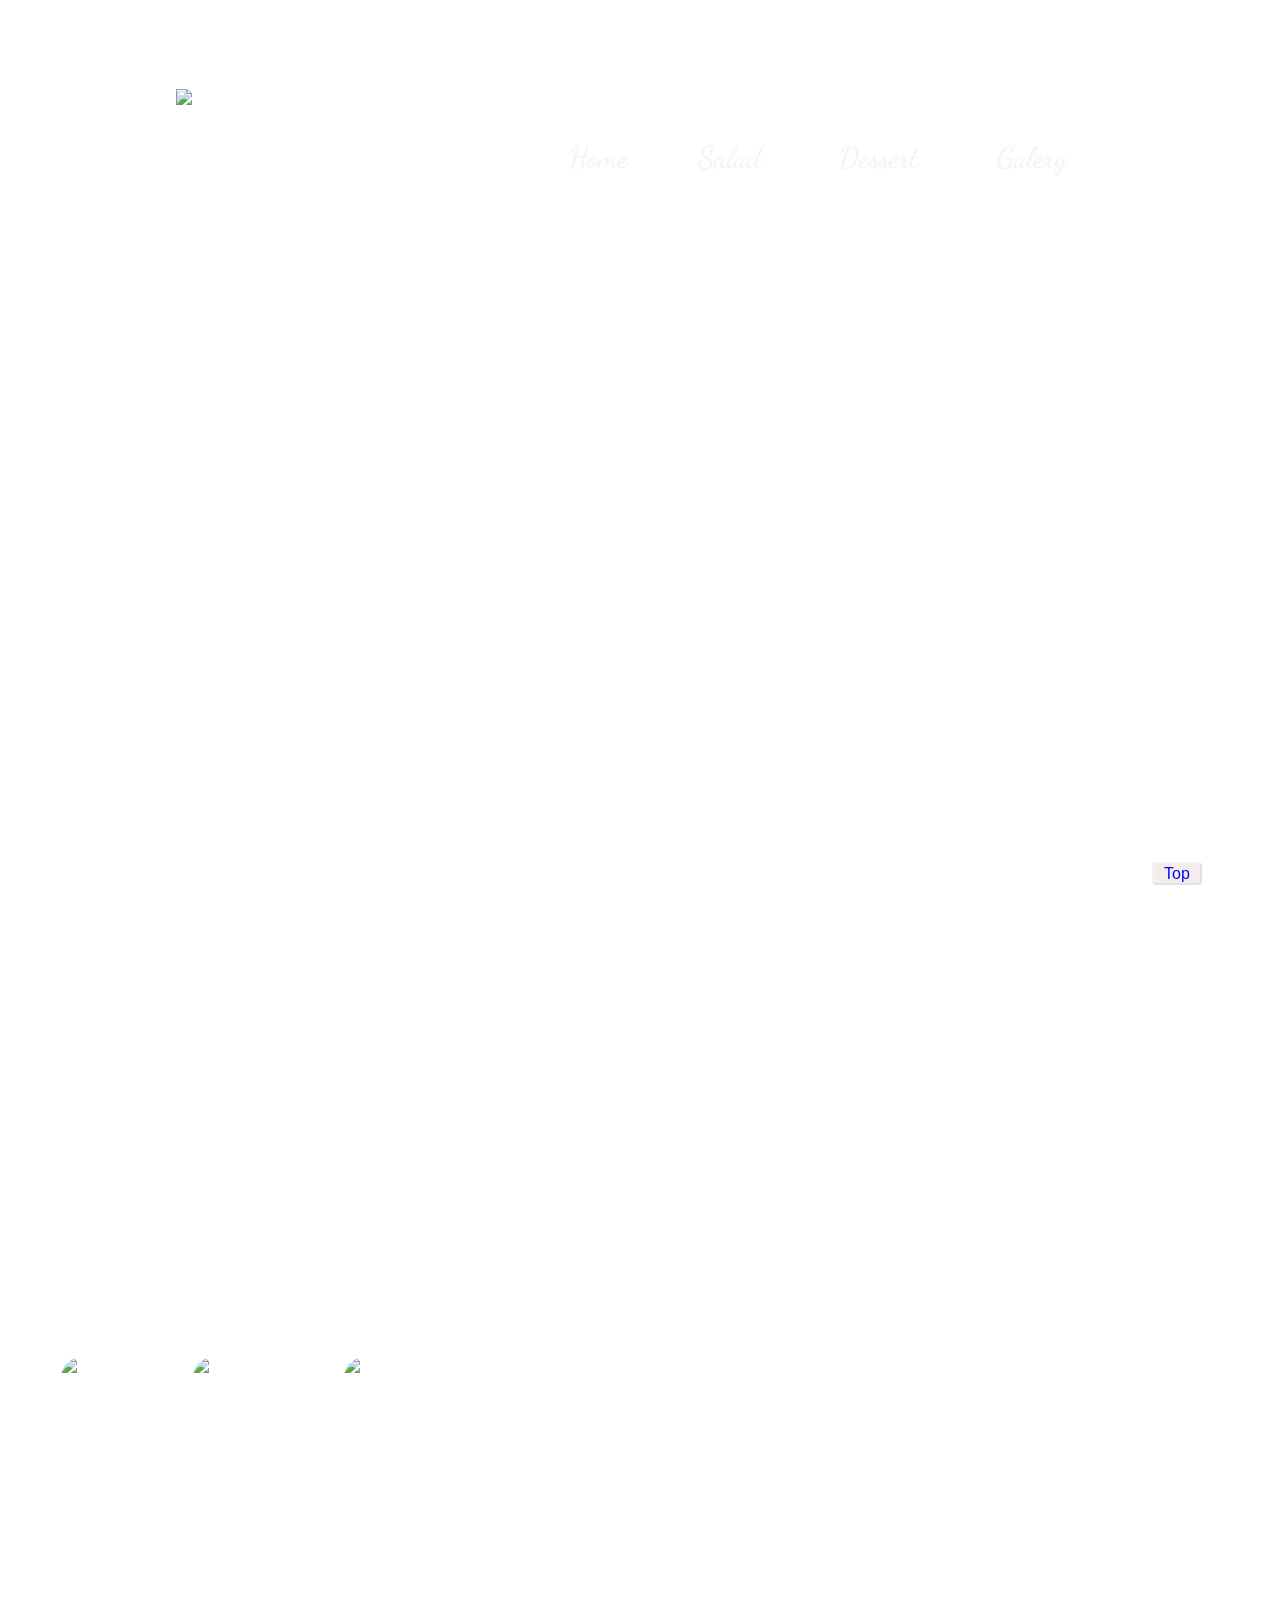
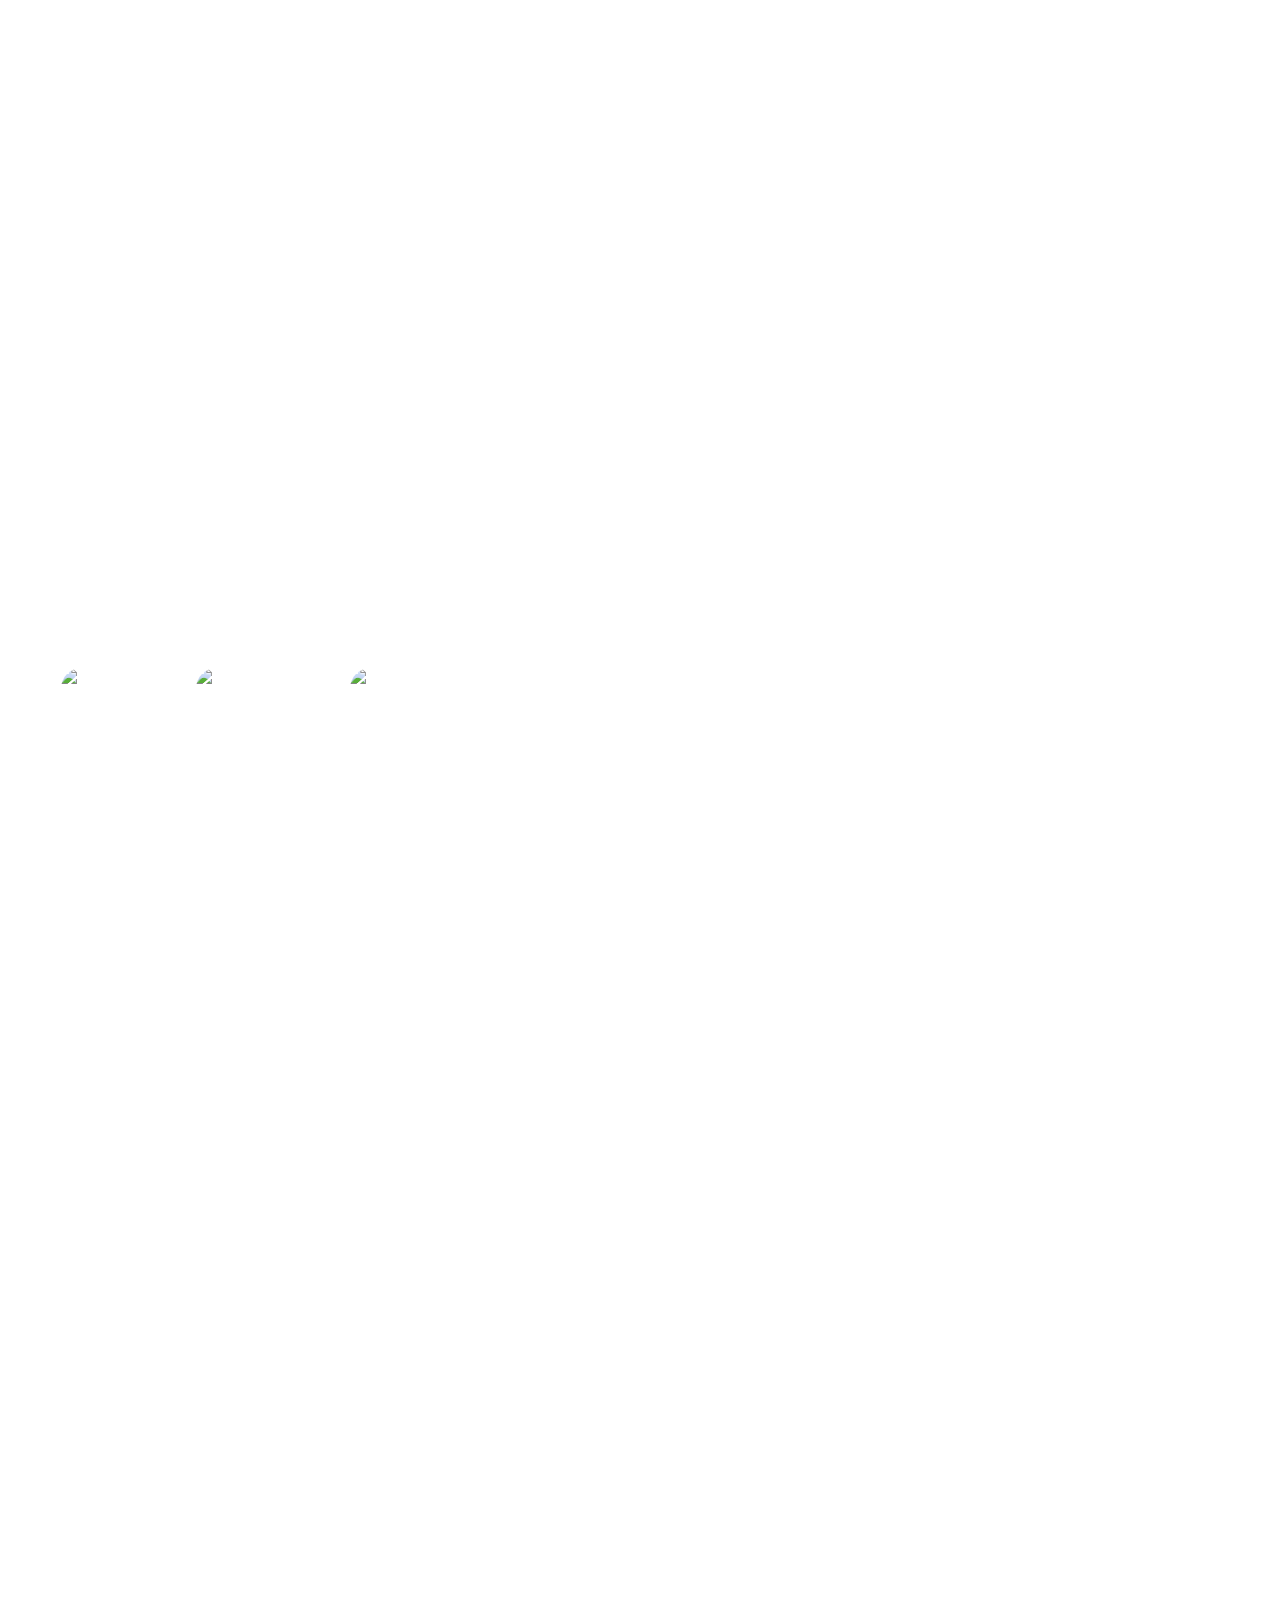
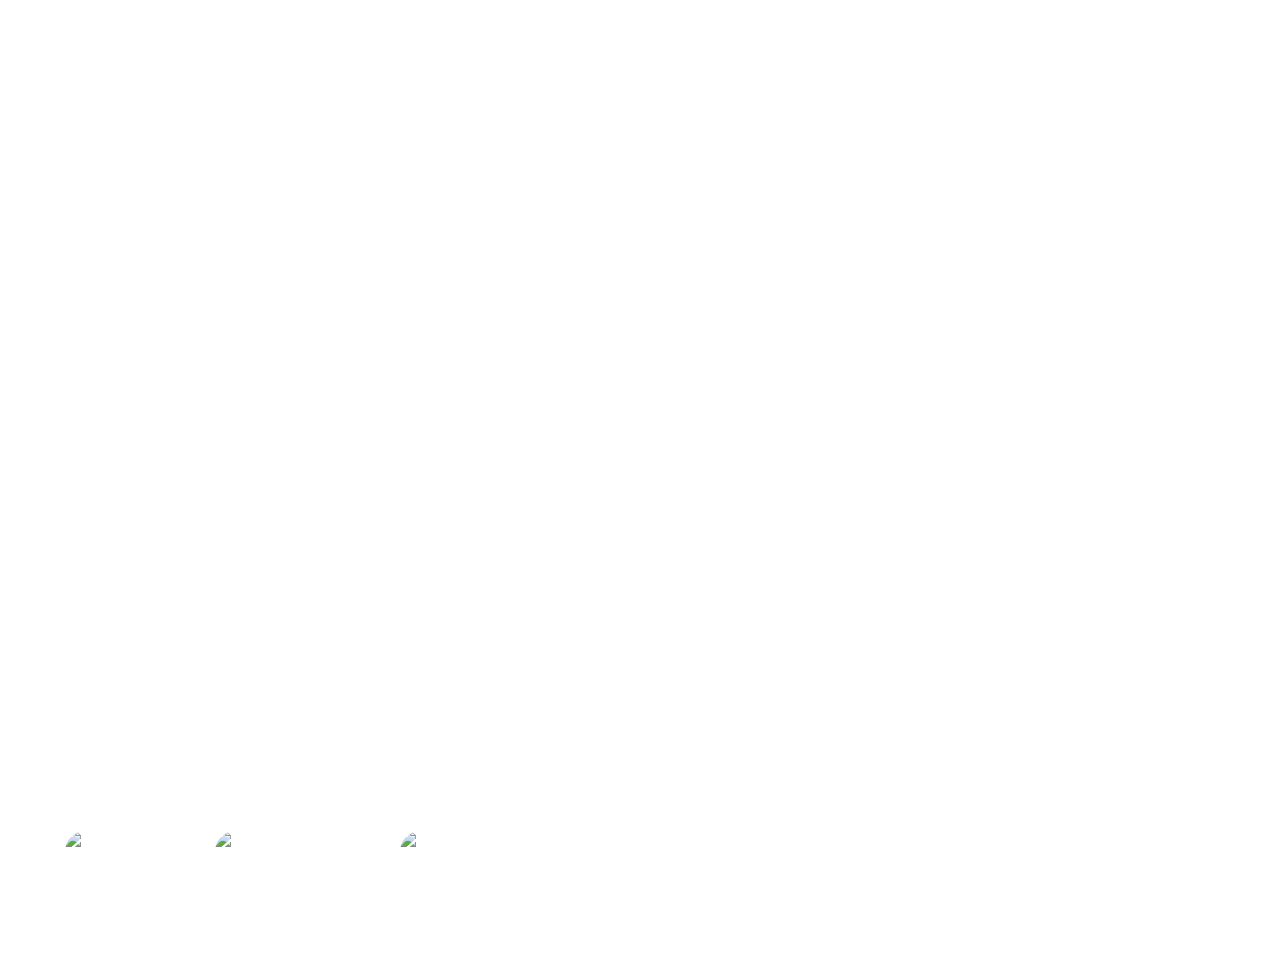
==== dessert.html @ 9b910baf "Add files via upload" ====
<!DOCTYPE html>
<html lang="en">
<head>
    <meta charset="UTF-8">
    <link rel="stylesheet" href="style.css">
    <title>Dessert</title>
</head>
<body class="dessert">
<header>
    <img class="logo" src="logo_small.png" alt="logo">
    <!-- navbar -->
    <div>
        <ul class="nav_links">
        <li><a href="index.html">Home</a>
        <li><a href="salad.html">Salad</a></li>
        <li><a href="dessert.html">Dessert</a></li>
        <li><a href="galery.html">Galery</a></li>
    </ul>
</div>
</header>
<h2 class="title">Dessert</h2>
<div class="name"><strong>Fudgy Brownies</strong></div>

<div>A recipe for decadent fudgy brownies that deliver intense cocoa flavor in every bite! 
    Your friends and family will be demanding you make these again!</div>

<br>
<div>Ingredients:</div>
<ul>
    <li>5 ounces bittersweet chocolate, chopped</li>
    <li>2 ounces unsweetened chocolate, chopped</li>
    <li>8 tablespoons unsalted butter, cut into 8 pieces</li>
    <li>3 tablespoons unsweetened cocoa powder</li>
    <li>1 ¼ cups granulated sugar</li>
    <li>3 large eggs</li>
    <li>2 teaspoons vanilla extract</li>
    <li>½ teaspoon kosher salt</li>
    <li>1 cup all-purpose flour</li></ul>
    <ul>

<div>Instruction</div>
<ol>
    <li>Set the oven rack to the middle position. Preheat to 350ºF (177ºC).</li>
    <li>In an 8 by 8-inch square pan, place two 8-inch wide pieces of foil in the pan perpendicular to each other to create a sling. 
        Press down on the sides and corners to ensure that the foil is flush with the pan. There should be some overhang on the sides.</li>
        
    <li>IGrease the foil with cooking spray.</li>
    <li>In a small bowl, heat the bittersweet and unsweetened chocolate for 2 minutes in the microwave on 50% power. This will just begin to melt the chocolate.</li>
    <li>Add slices of butter to the chocolate, stir to roughly combine.</li>
    <li>Microwave at 50% power in 30-seconds increments, stirring after each duration until the mixture is completely melted and combines. About 1 ½ to 2 minutes.</li>
    <li>Whisk the cocoa powder into the chocolate mixture until smooth.</li>
    <li>Allow the chocolate mixture to cool to 95ºF (35ºC) and below to prevent the eggs from curdling.</li>
    <li>In a large bowl whisk together the sugar, eggs, vanilla, and salt until combined and smooth.</li>
    <li>Whisk in the cooled chocolate mixture into the sugar mixture.</li>
    <li>Gently fold the flour into the sugar mixture until no flour pockets remain, do not overmix the batter.</li>
    <li>Evenly spread the brownie batter into the greased baking pan.</li>
    <li>Bake until a toothpick inserted into the center comes out with just a few crumbs attached, 30 to 35 minutes. Rotate the pan halfway through baking.</li>
    <li>Completely cool the brownies inside the pan placed on a wire rack, about 1 ½ to 2 hours.</li>
    <li>Use the foil sling to carefully lift and remove the brownie from the tray. Discard the foil and cut 16 individual pieces.</li>
</ol>

<img class="img" src="images/fudgy-brownies-1.png" width="350" height="350" alt="brownie">
<img class="img" src="images/fudgy-brownies.png" width="350" height="350" alt="brownie 1">
<img class="img" src="images/fudgy-brownies-12.png" width="350" height="350" alt="brownie 2">
<div class="name"><strong>Mini Tiramisu Trifles</strong></div>

<div>Mini Tiramisu Trifles with a layer of mascarpone cheese, ladyfingers and espresso! A delicious, 
    easy & fun way to enjoy tiramisu & trifle at the same time!</div>

<br>
<div>Ingredients:</div>
<ul>
    <li>20 oz (565g) mascarpone cheese</li>
    <li>3 tbsp (39g) sugar</li>
    <li>1 cup (240ml) heavy whipping cream, cold</li>
    <li>1/2 cup (58g) powdered sugar</li>
    <li>1 tsp vanilla extract</li>
    <li>3/4 cup (180ml) hot water</li>
    <li>3 tbsp (45ml) instant espresso powder</li>
    <li>3 tbsp (39g) sugar</li>
    <li>36 lady fingers</li>
    <li>1/2 cup (120ml) heavy whipping cream</li>
    <li>1/4 cup (29g) powdered sugar</li>
    <li>2 tbsp (30ml) kahlua</li>
</ul>
    

<div>Instruction</div>
<ol>
    <li>Mix mascarpone cheese and sugar together until combined. Do not over mix or the mascarpone cheese can thin out. Set aside.</li>
    <li>IIn another bowl, add the heavy whipping cream, powdered sugar and vanilla extract and whip until stiff peaks form.</li>
        
    <li>Carefully fold the whipped cream into the mascarpone cheese mixture. Set aside.</li>
    <li>In another bowl, combine the hot water, espresso powder and sugar.</li>
    <li>To layer the trifles, dip the ladyfingers into the espresso mixture one at a time and place into the bottom of the trifle cup. 
        Use two to three ladyfingers and break into pieces as needed so they fit in the cup and create a full layer.</li>
    <li>Pipe or spoon a layer of mascarpone filling on top of the ladyfingers.</li>
    <li>Repeat another layer of ladyfingers and mascarpone filling.</li>
    <li>After completing the trifles, make the whipped cream.</li>
    <li>Add the heavy whipping cream, powdered sugar and kahlua to a large mixer bowl and whip until stiff peaks form.</li>
    <li>Pipe a swirl of whipped cream on top of each trifle, then sprinkle with cocoa powder, if desired.</li>
    <li> Refrigerate trifles until ready to serve. Trifles are best for 2-3 days.</li>
    
</ol>
<img class="img" src="lady.jpg" width="350" height="350"alt="tiramisu">
<img class="img" src="t2.jpg" width="350" height="350"alt="tiramisu 1">
<img class="img" src="tiramisuu.jpg" width="350" height="350" alt="tiramisu 2">



<div class="name"><strong>Strawberry Crepes</strong></div>

<div>Easy to make strawberry crepes served with a fresh compote sauce and paired with a generous helping of homemade whipped cream.</div>

<br>
<div>Ingredients:</div>
<div>Crepes</div>
<ul>
    <li>1 cup all-purpose flour</li>
    <li>1 tablespoon granulated sugar</li>
    <li>⅛ teaspoon kosher salt, or table salt</li>
    <li>2 large eggs</li>
    <li>¾ cup whole milk</li>
    <li>¾ cup water, room temperature, divided</li>
    <li>1 teaspoon vanilla extract</li>
    <li>2 tablespoons unsalted butter, plus more for cooking</li>
    <li>½ teaspoon kosher salt</li>
    <ul>
<div>Strawberry Sauce</div>
<ul>
    <li>4 cups strawberries, fresh or frozen</li>
    <li>¼ cup orange juice</li>
    <li>¼ cup granulated sugar</li>
</ul>
<div>Whipped Cream</div>
<ul>
    <li>1 ½ cups heavy cream</li>
    <li>6 tablespoons powdered sugar</li>
    <li>¾ teaspoon vanilla extract</li>
    <li>mint leaves, for garnish</li>
    <li>powdered sugar, for dusting</li>
</ul>
<div>Instruction</div>
<ol>
    <li>In a medium bowl, whisk together the flour, sugar, and salt.</li>
    <li>In a separate medium bowl, whisk the eggs. Add the milk, ½ cup water, and vanilla extract, whisk to combine.</li>
    <li>Microwave the 2 tablespoons of butter on high power in 30-second intervals until just melted, 
        stirring to dissolve any pieces. It should not be above 140ºF (60ºC) when added to the batter, or the eggs will curdle.</li>
    <li>Make a well in the flour mixture. Add the melted butter. Gradually add the liquid egg mixture, constantly whisking until a smooth batter forms. 
        Alternatively, in a blender, add the eggs, milk, ½ cup water, flour, salt, and melted butter. Blend on medium speed until smooth, about 40 to 45 seconds.</li>
    <li>Strain the batter into a medium bowl to remove any clumps. Cover and refrigerate for 1 hour.</li>
    <li>Once the batter has chilled, whisk in about ¼ cup of water to thin out the consistency. It should be similar to cream in texture.</li>
    <li>Heat a 10-inch nonstick skillet over medium heat for 1 minute. Add ½ teaspoon butter, swirling to coat the pan. When melted, wipe the excess with a paper towel.
        There should be a thin film left in the pan.</li>
    <li>Add a ¼ cup (60ml) of the batter to the 6 o’clock position of the skillet. Moving quickly, lift the skillet, tilt it slightly to spread the batter, and 
        then swirl the skillet several times in a circular motion to evenly cover the entire bottom. Fill any holes with batter as needed.</li>
    <li>Place the pan back over the heat. Cook until the edges pull away from the skillet and lightly brown underneath, about 45 seconds to 1 minute. Use a spatula to loosen from the pan,
        use either your fingers or spatula to flip over and cook until the bottom sets, about 10 to 30 seconds. Transfer the crepe onto a plate.</li>
    <li>Stack the crepes on top of each other to keep warm while making the next batch, loosely covered with foil. Cook the remaining batter, wiping the pan clean and adding a thin layer 
        of butter onto the pan between each crepe</li>
</ol>
<div>Strawberry Sauce</div>
<ol>
    <li>For fresh strawberries, remove the stems and cut them in half. Cut into smaller pieces if you don’t have a masher. Place the berries, orange juice, and granulated sugar in a medium saucepan over medium heat.</li>
    <li>When the mixture starts to bubble, reduce the heat to medium-low and use a potato masher to break down the pieces.</li>
    <li>Continue to cook over medium-low heat, mashing every few minutes, until a slightly chunky consistency is reached, about 10 to 15 minutes. Reduce the heat if needed to maintain a simmer.</li>
    <li>Turn off the heat and check the sweetness. Add more sugar to taste. Allow it to cool down until warm before adding to crepes.</li>
</ol>
<div>Whipped Cream</div>
<ol>
    <li>Refrigerate a large metal bowl and whisk for 15 minutes before making the whipped cream to help it whip faster. This step can be skipped, but the process may take slightly longer.</li>
    <li>Add the heavy cream, powdered sugar, and vanilla to the bowl. Slightly tilt the bowl and vigorously whisk until the desired peak stiffness is reached. The consistency should be smooth with no lumps or graininess.</li>
</ol>
<div>To Serve</div>
<div>Add a few dollops of whipped cream over half of the crepe. Spread about ⅓ cup of the strawberry sauce on top. Fold the crepe in half, then fold in half again to create a fan shape. Dust with powdered sugar, garnish with fresh mint and serve immediately.</div>
<img class="img" src="pancakes.jpg" width="350" height="350"alt="pancakes">
<img class="img" src="images/strawberry-crepes-5.png" width="350" height="350" alt="gpancakes 1">
<img class="img" src="images/strawberry-crepes.png" width="350" height="350" alt="pancakes 2">
<button id="myBtn"><a href="#top">Top</a></button>
</body>
</html>
---- style.css ----
@import url('https://fonts.googleapis.com/css2?family=Dancing+Script&display=swap');
/* font-family: 'Dancing Script', cursive; */
/* font-family: 'Barlow Condensed', sans-serif;  */
@import url('https://fonts.googleapis.com/css2?family=Urbanist:ital,wght@1,100&display=swap');
/* font-family: 'Urbanist', sans-serif; */
@import url('https://fonts.googleapis.com/css2?family=Open+Sans+Condensed:ital,wght@1,300&family=Urbanist:ital,wght@1,100&display=swap');
/* font-family: 'Open Sans Condensed', sans-serif; */
/* font-family: 'Urbanist', sans-serif; */
/* @import url('https://fonts.googleapis.com/css2?family=Rajdhani:wght@500&display=swap'); */
/* font-family: 'Rajdhani', sans-serif; */
@import url('https://fonts.googleapis.com/css2?family=Rajdhani:wght@600&display=swap');
/* font-family: 'Rajdhani', sans-serif; */
*{
    margin: 0 px;
    padding: 2px;
    box-sizing: border-box;

    
    
}

.logo{
    height: 140px;
    width: 250px;
    cursor: pointer;
    margin-right:auto;
    

}
li,a{
    font-weight: 500;
    font-size: 16px;
    text-decoration: none;
}
header{
    display: flex;
    justify-content: flex-end;
    align-items: center;
    padding: 30px 10%;
    font-family: 'Dancing Script', cursive;
    
    
    
    
}
.nav_links{
    list-style: none;
    
    

}
.nav_links li{
    display: inline-block;
    padding: 0px 33px;
    
    
}
.nav_links li a{
    transition: all 0.3s case 0s;
    font-size: 30px;
    color: rgb(247, 243, 244);
    font-family: 'Dancing Script', cursive;
}

.nav_links li a:hover{
    color: #e43a1c;
}


.quote{
    color:white;
    width: 50%;
    height: 20%;      
    margin-top: 2%;
    font-size: 50px;
    font-family: 'Dancing Script', cursive;
}
.color{
    color: white;
    font-family: 'Dancing Script', cursive;
}

.title{
    font-family: 'Dancing Script', cursive;
    


}
.home{
    width: 100%;
    height: 100%;
    background: url(green.jpg) no-repeat center center fixed;
    background-size: cover;
    
    -webkit-background-size: cover;
    -moz-background-size: cover;
    -o-background-size: cover;
    background-size: cover;


}
.salad {
    font-family: 'Rajdhani', sans-serif;
    color: white;
    font-size: xx-large;
    /* background-color: teal; */
    margin: 50px;
    padding: 5px; 
    background: url(thumb2-4k-brown-wooden-texture-close-up-wooden-textures-brown-backgrounds.jpg)no-repeat center center fixed;
    background-size: cover;
    
    -webkit-background-size: cover;
    -moz-background-size: cover;
    -o-background-size: cover;
    background-size: cover;
    

}
.dessert{
    font-family: 'Rajdhani', sans-serif;
    color: white;
    font-size: xx-large;
    /* background-color: teal; */
    margin: 50px;
    padding: 5px;  
    background: url(thumb2-4k-brown-wooden-texture-close-up-wooden-textures-brown-backgrounds.jpg)no-repeat center center fixed;
    background-size: cover;
    
    -webkit-background-size: cover;
    -moz-background-size: cover;
    -o-background-size: cover;
    background-size: cover; 
}


.name{
    text-decoration: underline ;
}

#myBtn {
    position: fixed;
    bottom: 15px;
    float: right;
    right: 18.5%;
    left: 90%;
    max-width: 50px;
    width: 100%;
    font-size: 12px;
    border-color: rgba(253, 253, 253, 0.2);
    background-color: rgb(245, 237, 237);
    padding: .5px;
    border-radius: 4px;

}
/*On Hover Color Change*/
#myBtn:hover {
    background-color: #e43a1c;
}

.img{
    border-radius: 50px;
}
.top{
margin-left: 60%;
}
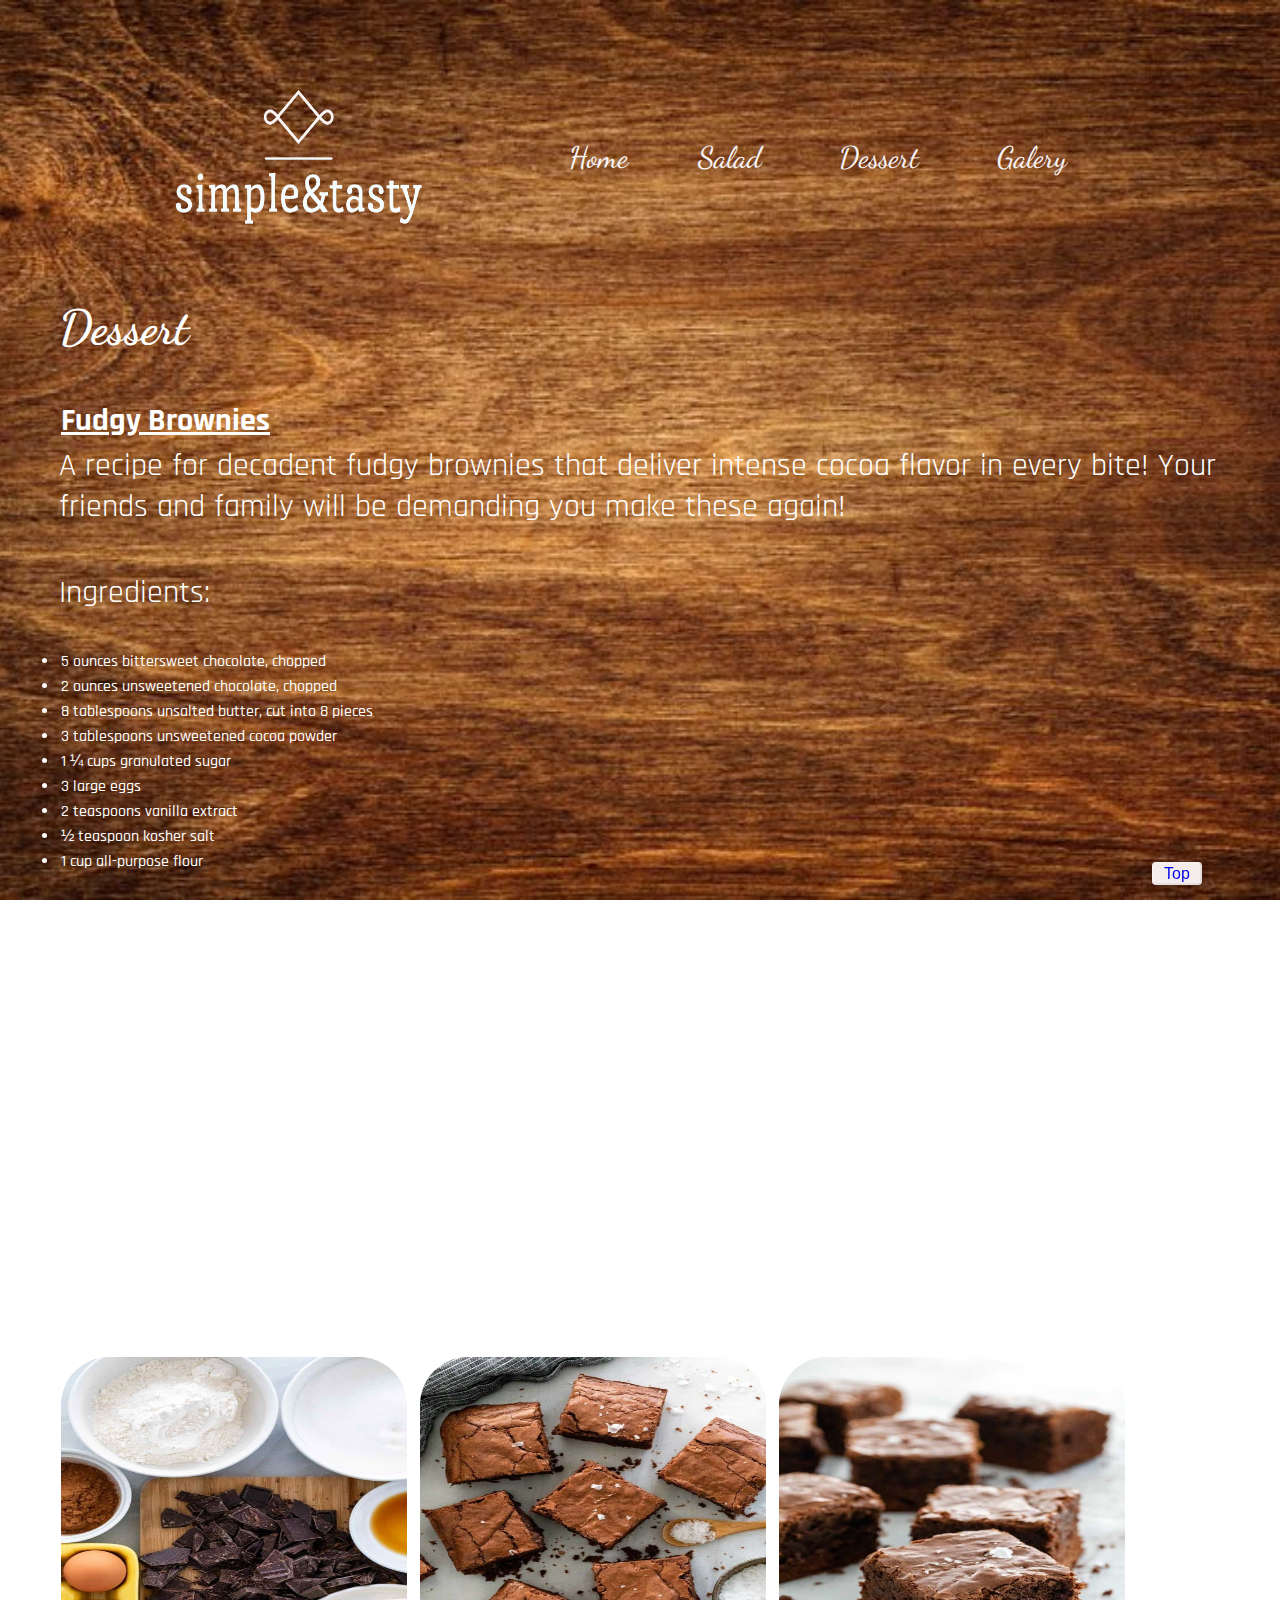
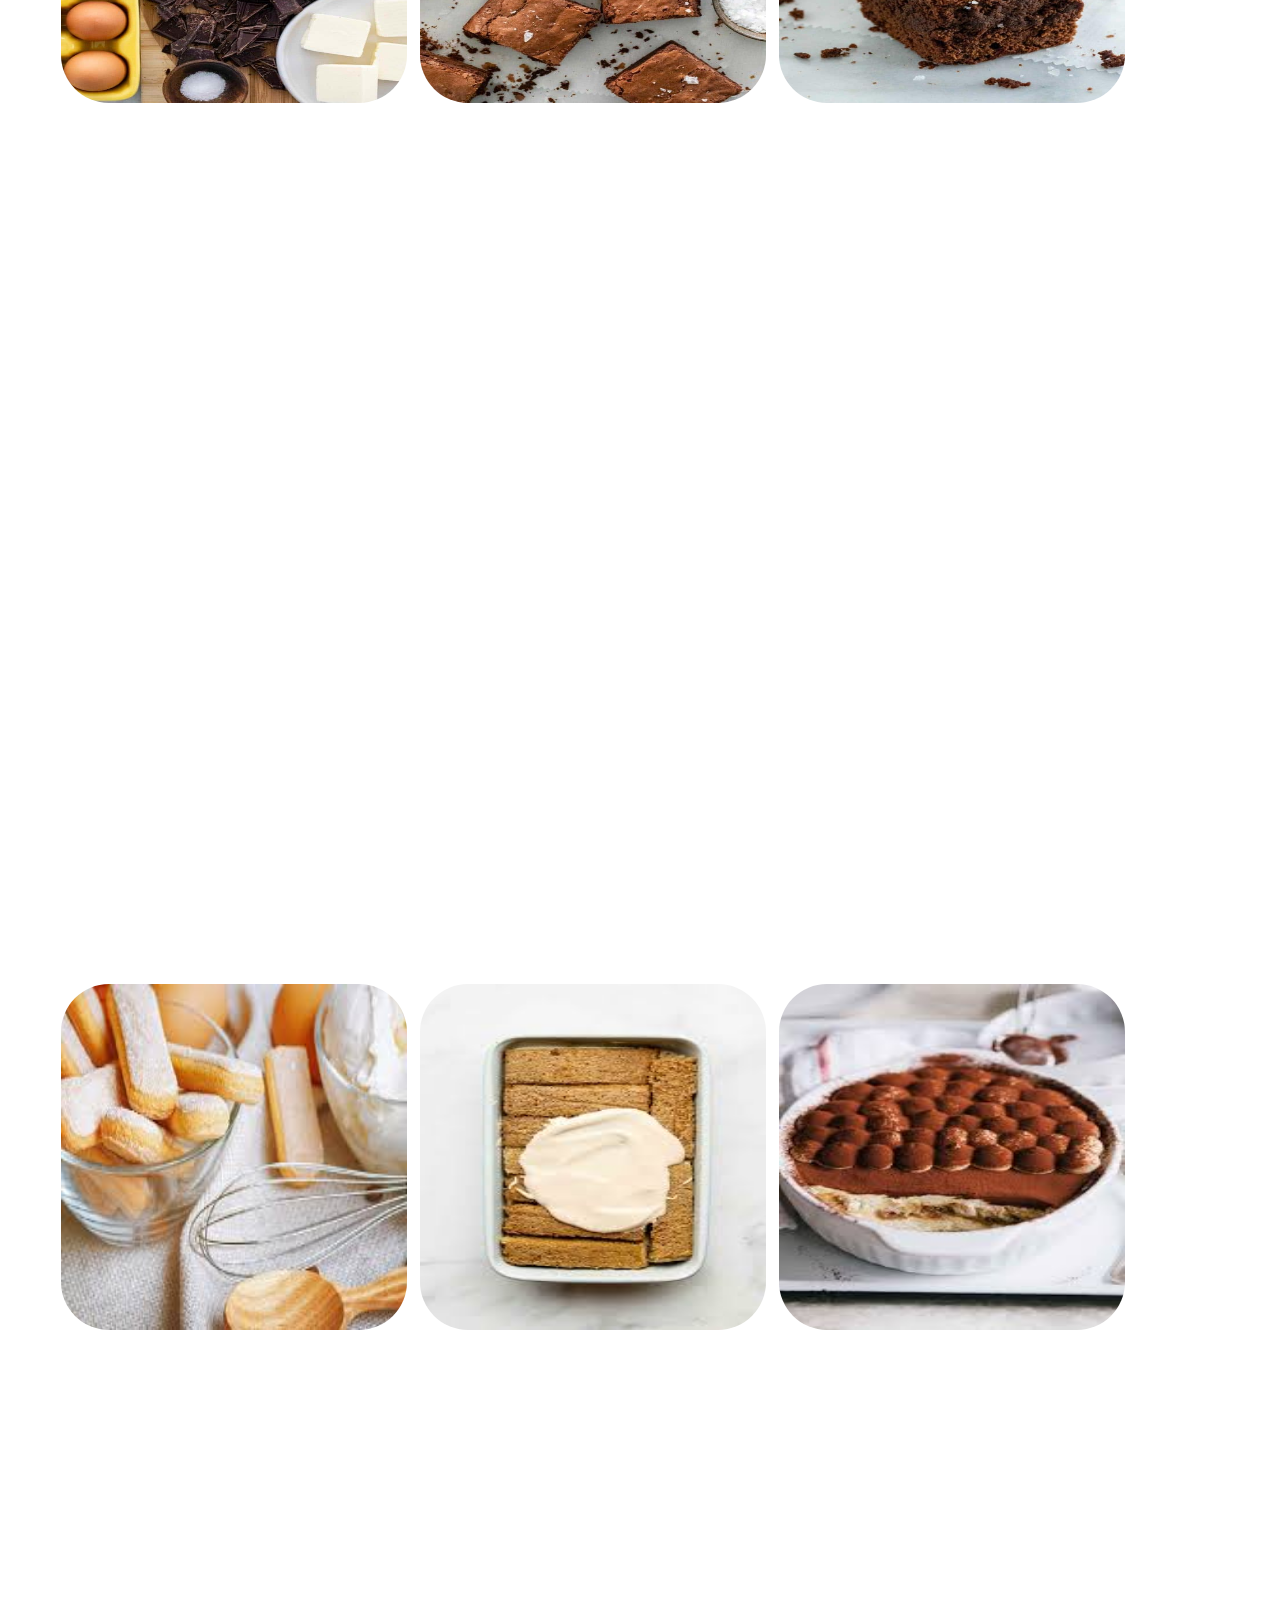
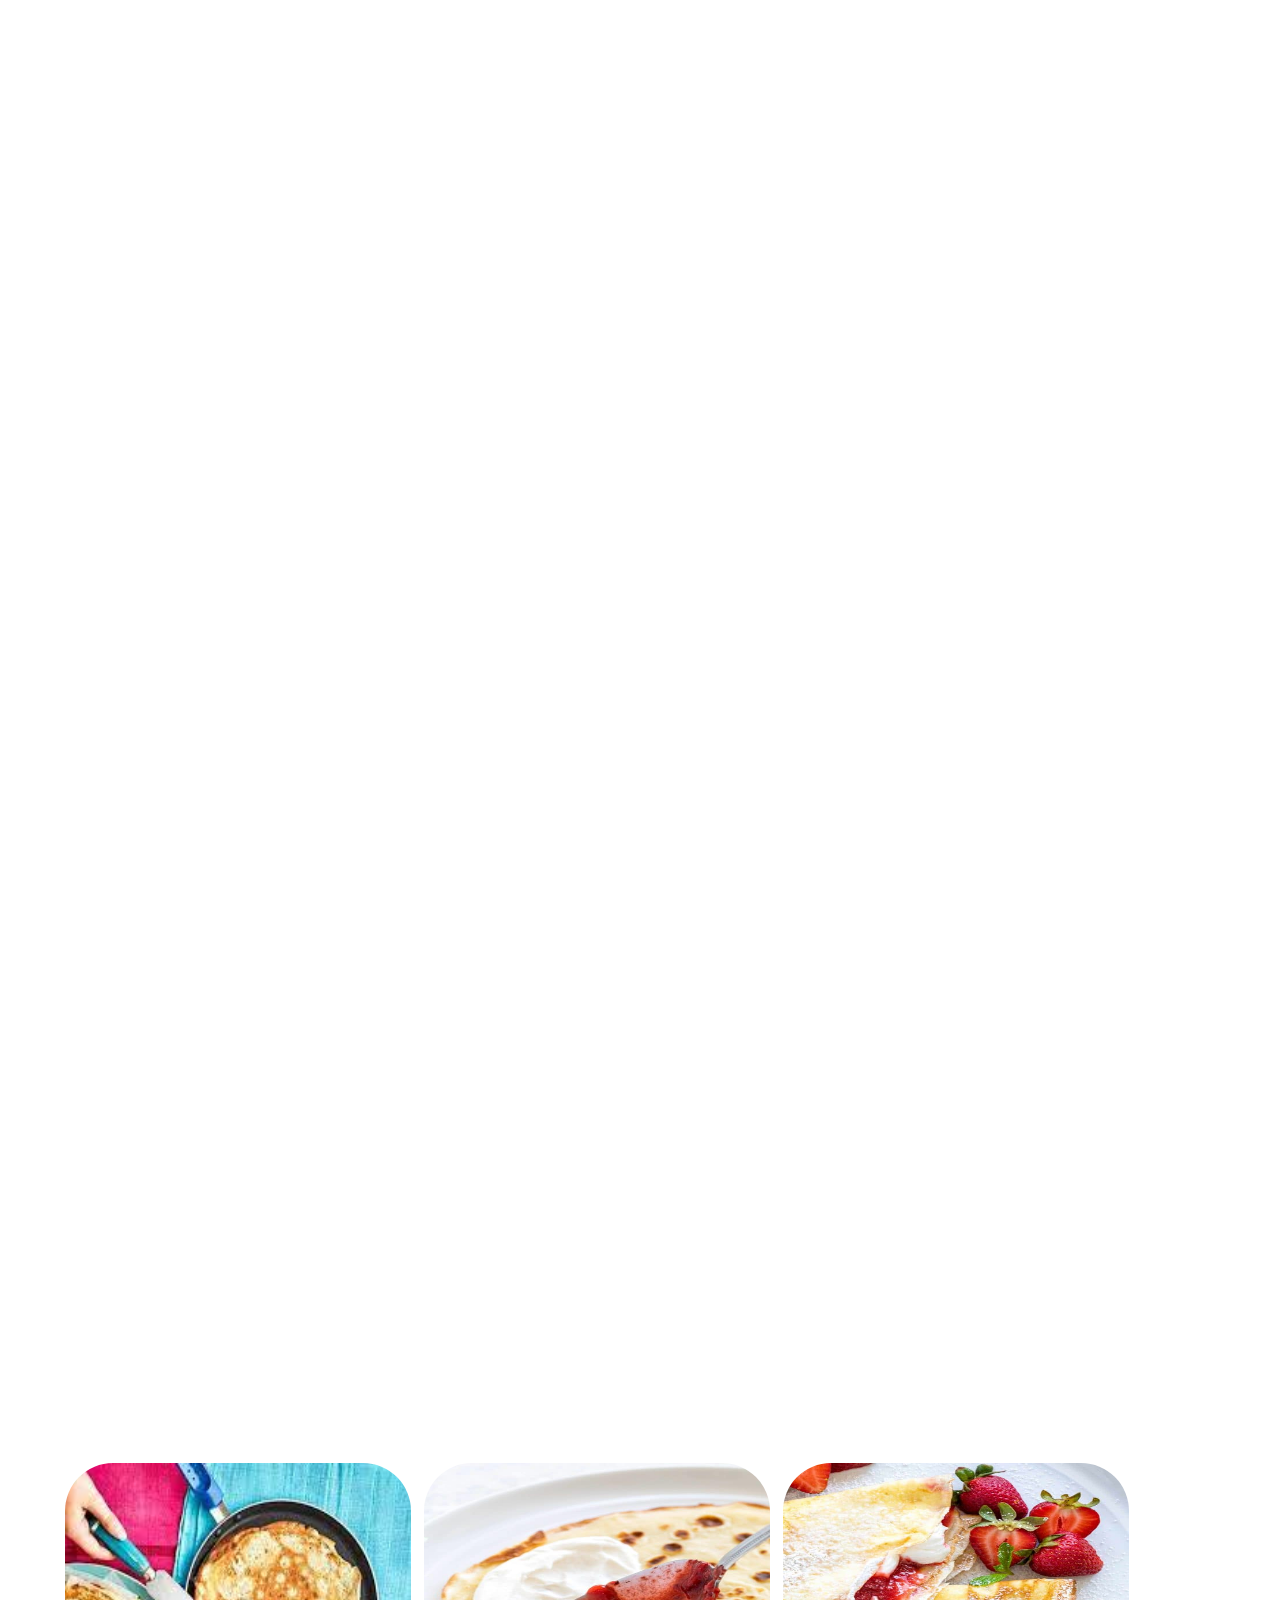
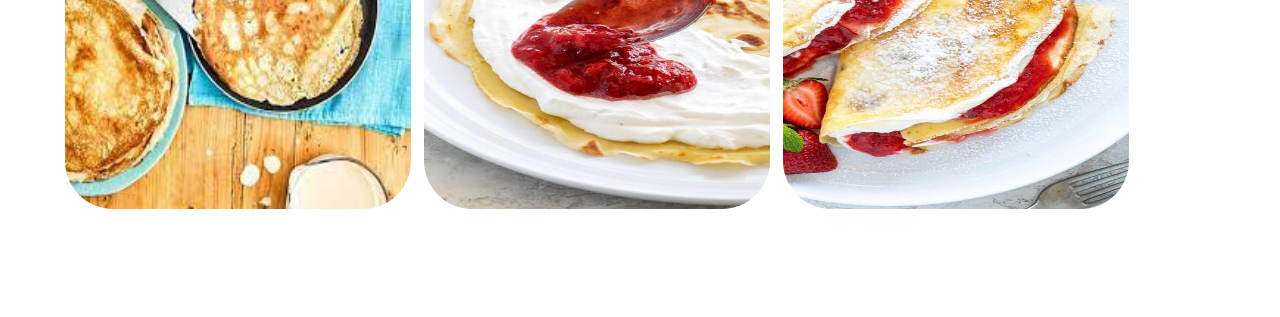
==== commit 851c082a: "Add files via upload" ====
--- a/dessert.html
+++ b/dessert.html
@@ -102,9 +102,9 @@
     <li> Refrigerate trifles until ready to serve. Trifles are best for 2-3 days.</li>
     
 </ol>
-<img class="img" src="lady.jpg" width="350" height="350"alt="tiramisu">
-<img class="img" src="t2.jpg" width="350" height="350"alt="tiramisu 1">
-<img class="img" src="tiramisuu.jpg" width="350" height="350" alt="tiramisu 2">
+<img class="img" src="images/lady.jpg" width="350" height="350"alt="tiramisu">
+<img class="img" src="images/t2.jpg" width="350" height="350"alt="tiramisu 1">
+<img class="img" src="images/tiramisuu.jpg" width="350" height="350" alt="tiramisu 2">
 
 
 
@@ -173,7 +173,7 @@
 </ol>
 <div>To Serve</div>
 <div>Add a few dollops of whipped cream over half of the crepe. Spread about ⅓ cup of the strawberry sauce on top. Fold the crepe in half, then fold in half again to create a fan shape. Dust with powdered sugar, garnish with fresh mint and serve immediately.</div>
-<img class="img" src="pancakes.jpg" width="350" height="350"alt="pancakes">
+<img class="img" src="images/pancakes.jpg" width="350" height="350"alt="pancakes">
 <img class="img" src="images/strawberry-crepes-5.png" width="350" height="350" alt="gpancakes 1">
 <img class="img" src="images/strawberry-crepes.png" width="350" height="350" alt="pancakes 2">
 <button id="myBtn"><a href="#top">Top</a></button>
--- a/style.css
+++ b/style.css
@@ -72,7 +72,7 @@
     color:white;
     width: 50%;
     height: 20%;      
-    margin-top: 2%;
+    margin-top: 15%;
     font-size: 50px;
     font-family: 'Dancing Script', cursive;
 }
@@ -90,7 +90,7 @@
 .home{
     width: 100%;
     height: 100%;
-    background: url(green.jpg) no-repeat center center fixed;
+    background: url(images/green.jpg) no-repeat center center fixed;
     background-size: cover;
     
     -webkit-background-size: cover;
@@ -107,7 +107,7 @@
     /* background-color: teal; */
     margin: 50px;
     padding: 5px; 
-    background: url(thumb2-4k-brown-wooden-texture-close-up-wooden-textures-brown-backgrounds.jpg)no-repeat center center fixed;
+    background: url(images/thumb2-4k-brown-wooden-texture-close-up-wooden-textures-brown-backgrounds.jpg)no-repeat center center fixed;
     background-size: cover;
     
     -webkit-background-size: cover;
@@ -124,7 +124,7 @@
     /* background-color: teal; */
     margin: 50px;
     padding: 5px;  
-    background: url(thumb2-4k-brown-wooden-texture-close-up-wooden-textures-brown-backgrounds.jpg)no-repeat center center fixed;
+    background: url(images/thumb2-4k-brown-wooden-texture-close-up-wooden-textures-brown-backgrounds.jpg)no-repeat center center fixed;
     background-size: cover;
     
     -webkit-background-size: cover;
